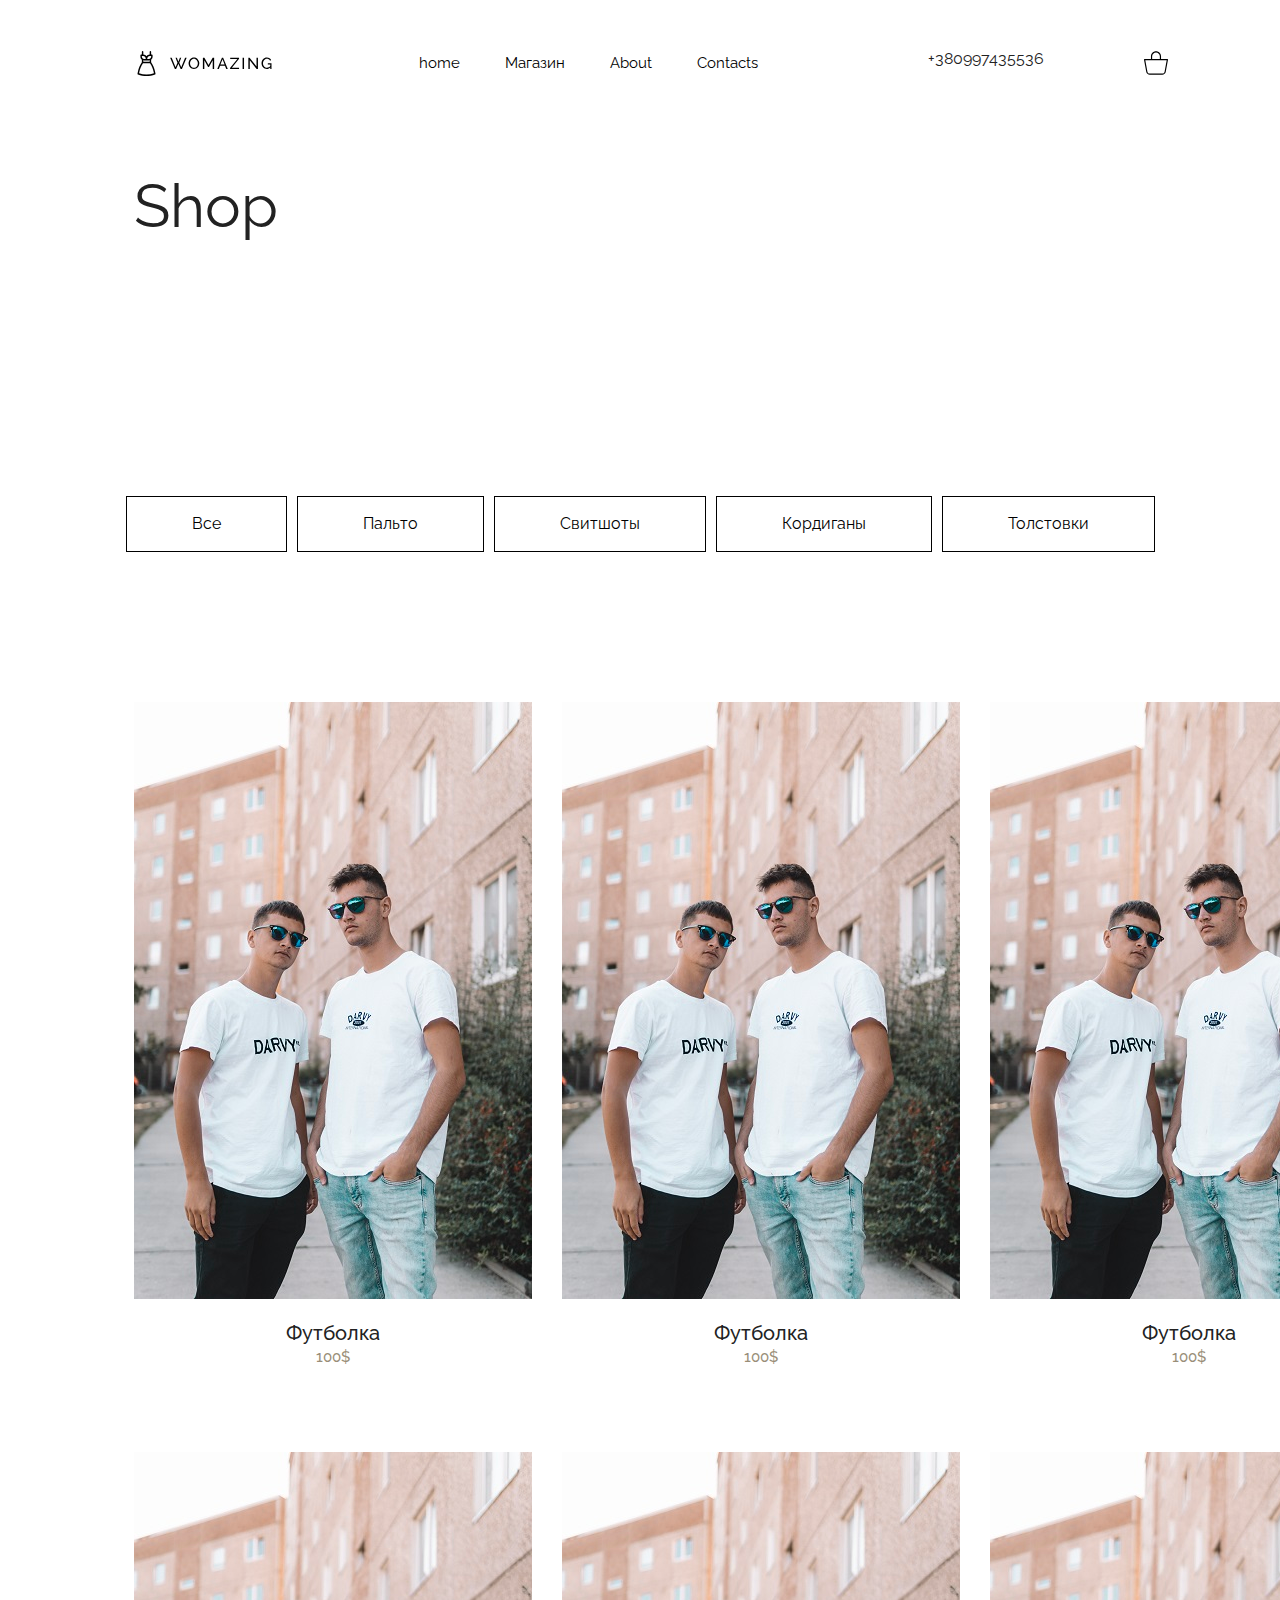
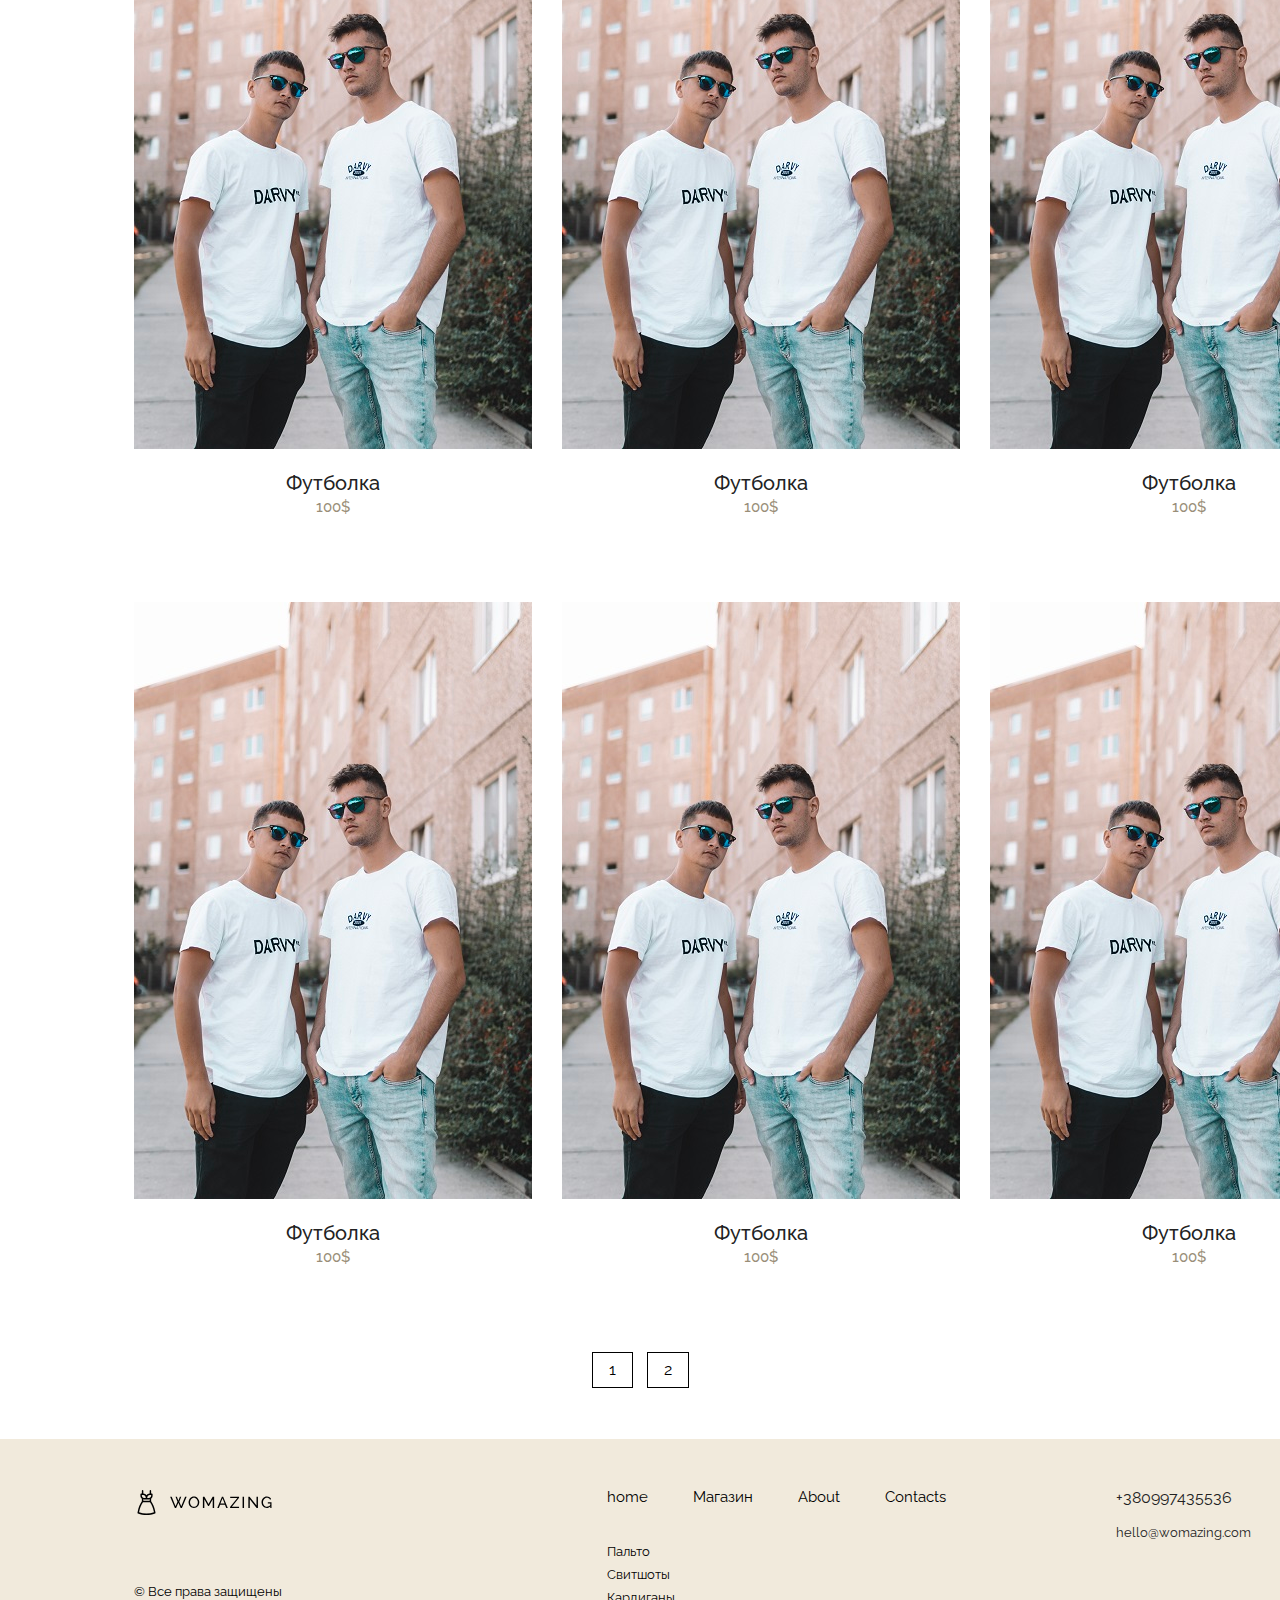
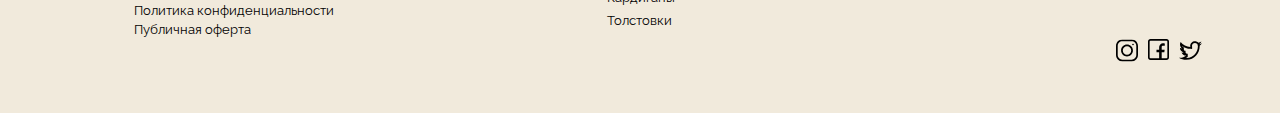
==== shop.html @ a1bfcd03 "Добавляет файлы сайта" ====
<!DOCTYPE html>
<html lang="en">
<head>
    <meta charset="UTF-8">
    <meta http-equiv="X-UA-Compatible" content="IE=edge">
    <meta name="viewport" content="width=device-width, initial-scale=1.0">
    <meta name="viewport" content="width=device-width">
    <link rel="stylesheet" href="css/normalize.css">
    <link rel="stylesheet" href="css/style.css">
    <title>Document</title>
</head>
<body>
    


    <div class="container">

        <div class="header_top">
            <div class="logo">
                <img src="./img/Лого.svg" alt="logo">
            </div>
                
            <nav class="nav">
                <ul class="nav_list">
                    <li class="nav_list_item"><a href="./index.html" class="link">home</a></li>
                    <li class="nav_list_item"><a href="./shop.html" class="link">Магазин</a></li>
                    <li class="nav_list_item"><a href="./about.html" class="link">About</a></li>
                    <li class="nav_list_item"><a href="./contacts.html" class="link">Contacts</a></li>
                </ul>
            
                <div class="phone_number">
                    +380997435536
                </div>
                <div class="basket">
                    <img src="./img/basket.svg">
                </div> 
            </nav>

            <button>
                <span class="btn"></span>
            </button>

            <div class="mobile_menu">
                <div class="menu">  

                    <ul class="menu_list">       
                    <li><a href="./index.html">Home</a></li>
                    <li><a href="./shop.html">Shop</a></li>
                    <li><a href="./about.html">About</a></li>
                    <li><a href="./contacts.html">Contacts</a></li>                               
                    </ul> 

                    <div class="info_for_user">
                        <div class="phone_number">
                            +380997435536
                        </div>
                        <div class="basket">
                            <img src="./img/basket.svg">
                        </div>
                    </div>

                </div> 
            </div>

        </div>


        <h1 class="page_name">Shop</h1>
          <div class="link_price">
             <ul class="links">
                <li class="link_item"><a>Все</a></li>
                <li class="link_item"><a>Пальто</a></li>
                <li class="link_item"><a>Свитшоты</a></li>
                <li class="link_item"><a>Кордиганы</a></li>
                <li class="link_item"><a>Толстовки</a></li>
             </ul>
          </div>

         <div class="colection">
            <div class="colection_item">
                <div class="photo">
                <img src="./img/_DSC0286.jpg"> 
                </div>
                <p class="name">Футболка </p>
                <p class="price">100$</p>
            </div>
            <div class="colection_item">
                <div class="photo">
                <img src="./img/_DSC0286.jpg"> 
                </div>
                <p class="name">Футболка </p>
                <p class="price">100$</p>
            </div>
            <div class="colection_item">
                <div class="photo">
                <img src="./img/_DSC0286.jpg"> 
                </div>
                <p class="name">Футболка </p>
                <p class="price">100$</p>
            </div>
         </div>
         
         <div class="colection">
            <div class="colection_item">
                <div class="photo">
                <img src="./img/_DSC0286.jpg"> 
                </div>
                <p class="name">Футболка </p>
                <p class="price">100$</p>
            </div>
            <div class="colection_item">
                <div class="photo">
                <img src="./img/_DSC0286.jpg"> 
                </div>
                <p class="name">Футболка </p>
                <p class="price">100$</p>
            </div>
            <div class="colection_item">
                <div class="photo">
                <img src="./img/_DSC0286.jpg"> 
                </div>
                <p class="name">Футболка </p>
                <p class="price">100$</p>
            </div>
         </div>

         <div class="colection">
            <div class="colection_item">
                <div class="photo">
                <img src="./img/_DSC0286.jpg"> 
                </div>
                <p class="name">Футболка </p>
                <p class="price">100$</p>
            </div>
            <div class="colection_item">
                <div class="photo">
                <img src="./img/_DSC0286.jpg"> 
                </div>
                <p class="name">Футболка </p>
                <p class="price">100$</p>
            </div>
            <div class="colection_item">
                <div class="photo">
                <img src="./img/_DSC0286.jpg"> 
                </div>
                <p class="name">Футболка </p>
                <p class="price">100$</p>
            </div>
         </div>
           
         <div class="chapter_number">
              <div class="chapter_link">
                  <div class="chapter one">
                    <a href="#">1</a>
                  </div>
                  <div class="chapter two">
                    <a href="#">2</a>
                  </div>
              </div>
         </div>

    </div>

    <footer class="footer">
        <div class="container">    
          <div class="column_list">
    
             <div class="column_one">
                <div class="logo">
                    <img src="./img/Лого.svg" alt="logo">
                </div>
                 <p><a>© Все права защищены</a></p>
                 <p><a>Политика конфиденциальности</a></p>
                 <p><a>Публичная оферта</a></p>
             </div>
    
             <div class="column_two"> 
                <nav class="nav">
                    <ul class="nav_list">
                        <li class="nav_list_item"><a href="#" class="link">home</a></li>
                        <li class="nav_list_item"><a href="#" class="link">Магазин</a></li>
                        <li class="nav_list_item"><a href="#" class="link">About</a></li>
                        <li class="nav_list_item"><a href="#" class="link">Contacts</a></li>
                    </ul>
                </nav>
                <p><a>Пальто</a></p>
                <p><a>Свитшоты</a></p>
                <p><a>Кардиганы</a></p>
                <p><a>Толстовки</a></p>
             </div>
             <div class="column_tree">
                <div class="phone_number_foot">
                    +380997435536
                </div>
                <p>hello@womazing.com</p>
                <div class="social">
                    <a href="#"><img src="./img/social 1.svg"></a>
                    <a href="#"><img src="./img/social 2.svg"></a>
                    <a href="#"><img src="./img/social 3.svg"></a>
                </div>
             </div>
    
          </div>
        </div>
    </footer>
    
    
    <script src="js/script.js"></script>
</body>
</html>
---- css/style.css ----
@font-face {
    font-family: Raleway;
    src: url(../fonts/Raleway-Bold.ttf);
    font-style: normal;
    font-weight: 700;
    font-display: swap;
}
@font-face {
    font-family: Raleway;
    src: url(../fonts/Raleway-Medium.ttf);
    font-style: normal;
    font-weight: 500;
    font-display: swap;
}
@font-face {
    font-family: Raleway;
    src: url(../fonts/Raleway-Regular.ttf);
    font-style: normal;
    font-weight: 400;
    font-display: swap;
}


body{
    font-family: Raleway;
}
a{
    text-decoration: none;
    color: #000000;
    display: block;
}
.no-scroll{
    overflow: hidden;
}
.container{
    max-width: 1254px;
    margin: 0px auto;
    padding: 51px 134px;
}

.but{
    color: #fff;
    display: inline-block;
    padding: 25px 50px;
    background-color: #6E9C9F;
    transition: ease-in-out 400ms;
}
.button{
    text-align: center;
     position: relative;
}
.dark::before{
    content: "";
    position: absolute;
    width: 67px;
    height: 66px;
    background: rgba(110, 156, 159, 0.1);
    background-image: url("../img/Vector 1.svg");
    background-repeat: no-repeat;
    background-position: center ;
    top: 0;
    left: 100px;
}
   
.dark:hover{
    background-color:#509498;
}
.ligth:hover{
    background-color: #509498;
}
 
/* Mobile menu */


button{
    display: none;
    height: 25px;
    padding: 0;
    border: none;
    background: none;
    z-index: 8;
}
.btn{
    width: 42px;
    height: 5px;
    background-color: black;
    border: none;
    display: block;
    position: relative;
}
.btn::before{
    content: "";
    width: 42px;
    height: 5px;
    background-color: black;
    border: none;
    position: absolute;
    bottom: 10px;
    right: 0;
}
.btn::after{
    content: "";
    width: 42px;
    height: 5px;
    background-color: black;
    border: none;
    position: absolute;
    top: 10px;
    right: 0;
}
.btn-close .btn{
  background-color: transparent;
}
.btne .btn::before{
    -webkit-transform: rotate(45deg);
        -ms-transform: rotate(45deg);
            transform: rotate(45deg);
    top: 35px;
}
.btn .btn::after{
    -webkit-transform: rotate(-45deg);
        -ms-transform: rotate(-45deg);
            transform: rotate(-45deg);
    top: 35px;
}
.mobile_menu{
    position: fixed;
    display: none;
    top: 0;
    right: 0;
    width: 320px;
    height: 100%;
    background-color: #F1EADC;
;
    padding: 70px 70px 50px 30px;
}

.mobile_menu .menu ul{
    -webkit-box-orient: vertical;
    -webkit-box-direction: normal;
        -ms-flex-direction: column;
            flex-direction: column;
    margin-left: 20px;
    margin-bottom: 120px;
}
.mobile_menu .menu ul li{
    margin-bottom: 25px;
    margin-left: 36px;
}
.info_for_user{
    display: flex;
    margin-left: 50px
}

/* Header */
    
.header{
    margin-bottom: 130px;
}
.header_top{
    display: flex;
    justify-content: space-between;
    margin-bottom: 40px;
}
.logo{
    margin-right: 146px;
}
.nav{
    display: flex;
    z-index: 2;
}
.nav_list{
    list-style: none;
    display: flex;
    column-gap: 45px;
    margin-right: 170px;
    align-items: center;
    
}
.link{
    font-size: 15px;
    font-weight: 400;
    color: #000000;
    transition: 0.5s ease-in-out;
}
.link:hover{
    color: #6E9C9F;
    font-weight: 700;
}
.phone_number{
    margin-right: 100px;
}

/*header content */

.header_content{
    display: flex;
    justify-content: space-between;
   flex-wrap: wrap-reverse;
   
}
.bg{
    background:#F1EADC; 
    width: 600px;
    height: 800px;
    position: absolute;
    right: 0;
    top: 0;
    z-index: 1;
}
.header_text{
    margin-top: 168px;
    max-width: 563px;
}
.title{
    font-weight: 500;
    font-size: 55px;
    margin-bottom: 45px;
}
.text{
    font-weight: 400;
    font-size: 20px;
    max-width: 385px;
    margin-bottom: 52px;
    text-align: right;
}
.header_slider{
    z-index: 3;
}
.header_slider img{
    max-width: 100%;
    height: auto;
}

/*Header mobile */
@media only screen and (max-width: 1200px){
    .container{
        padding: 51px 152px;
        margin-left: auto;
        margin-right: auto;
    }
    .header_top{
        display: block;
    }
    .logo{
        text-align: center;
        margin-bottom: 40px;
    }
    .nav_list{
        margin-right: auto;
        margin-left: auto;
        column-gap: 100px;
    }
    
}
@media only screen and (max-width: 900px){

    .header_top{
        display: flex;
        justify-content: space-evenly;
    }
    button{
        display: block;
        margin-left: -15px;
    }
    .mobile_menu_active{
        display: -webkit-box;
        display: -ms-flexbox;
        display: flex;
        z-index: 7;
    }
    .nav{
        display: none;
    }
}
@media only screen and (max-width: 600px){
    .container{
        padding-left: 10px;
        padding-right: 10px;
    }
}
@media only screen and (max-width: 400px){
    
    .header_text{
        margin-top: 20px;
        width: auto;
    }
    .title{
        font-size: 45px;
    }
    .text{
        text-align: left;
    }
    .dark{
        display: block;
    }
}



/* main */

.colection_list{
    margin-bottom: 130px;
}
.title_name{
font-size: 40px;
font-weight: 500;
margin-bottom: 92px;
}
.colection{
    display: flex;
    justify-content: space-evenly;
    column-gap: 30px;
}
.colection_item{
    text-align: center;
    margin-bottom: 87px;
}
.photo{
    margin-bottom: 24px;
}
.name{
    font-weight: 500;
    font-size: 20px;
    margin-bottom: 7px;
}
.price{
    font-weight: 500;
    font-size: 15px;
    color: #998E78;
}
.light{
    background: #fff;
    color: #6E9C9F;
    border: 1px solid #6E9C9F;
   
}
.light:hover{
    background:#509498;
    color: #fff;
}


.benefist_list{
    display: flex;
    flex-wrap: wrap;
    justify-content: space-evenly;
    column-gap: 30px;
}
.benefist_item{
    width: 350px;
    padding-right: 45px;
}
.picture{
    margin-bottom: 37px;
}
.benefist_name{
    font-weight: 500;
    font-size: 25px;
    letter-spacing: 0.02em;
    line-height: 23px;
    text-align: left;
    margin-bottom: 24px;
}
.about{
    width: 305px;
    font-weight: 500;
    font-size: 17px;
}

/*main Mobile*/

@media only screen and (max-width: 950px){
    
    .colection{
        flex-wrap: wrap;
    }
    .benefist_list{
        text-align: center;
    }
    .benefist_item{
        width: auto;
        margin-bottom: 50px;
        padding: 0;
    }
    .benefist_name{
        text-align: center;
    }
}
@media only screen and (max-width: 400px){
    
    .title_name{
        font-size: 36px;
        text-align: center;
    }
}

/*foter*/

.footer{
    background: #F1EADC;
}
.column_list{
    display: flex;
    justify-content: space-evenly;
}
.column_list p{
    font-weight: 400;
    font-size: 13px;
    margin-bottom: 10px;
}

.column_one{
    margin-right: 188px;
}
.column_one p {
    margin-bottom: 6px;
}
.column_one .logo{
    margin-bottom: 70px;
}
.column_two .nav_list{
    margin-bottom: 40px;
}
.column_tree .phone_number_foot{
    margin-bottom: 20px;
}
.social{
    display: flex;
    margin-top: 100px;
    gap: 10px
}

/* footer Mobile */

@media only screen and (max-width: 1230px){

    .column_two .nav_list{
        display: none;
    }
    .column_two{
        margin-right: 200px;
    }
    .bg{
        display: none;
    }
}
@media only screen and (max-width: 1130px){

    .column_list{
        flex-wrap: wrap;
        flex-direction: column;
    }
    .column_one{
        margin-bottom: 20px;
        text-align: center;
        margin-right: 0;
    }
    .column_one .logo{
        margin-right: 20px;
    }
    .column_two{
        margin-bottom: 60px;
        text-align: center;
        margin-right: 0;
    }
    .column_list p {
        font-size: 15px;
    }
    .column_tree{
        text-align: center;
    }
    .column_tree .social{
        justify-content: center;
    }
}




/*Shop Page*/

.page_name{
    margin-bottom: 260px;
    margin-top: 100px;
    font-size: 60px;
}
.link_price{
    margin-bottom: 150px;;
}
.links{
    display: flex;
    column-gap: 10px;
    justify-content: center;
}
.link_item{
    border: 1px solid #000000;
    padding: 19px 65px;
    transition: 400ms ease-in-out;
}
.link_item:hover{
    background-color: #000000;
    color: #F1EADC;
}
.chapter_link{
    display: flex;
    justify-content: center;
    column-gap: 14px;
}
.chapter{
    border: 1px solid #000000;
    padding: 9px 16px;
    transition: ease-in-out 300ms;
}
.chapter:hover{
    background: #000000;
}
.chapter:active{
    background: #000000;
}
@media only screen and (max-width: 1262px){

    .colection{
        flex-wrap: wrap;
    }
}
@media only screen and (max-width: 1030px){

    .links{
        flex-wrap: wrap;
    }
    .link_item{
        margin-bottom: 25px
    }
}



/* About Page */

.conection{
    display: flex;
    flex-wrap: wrap;
    justify-content: center;
    column-gap: 111px;
    margin-bottom: 130px    ;
}
.conection_name{
    margin-bottom: 19px;
}

/* Contacts Page */
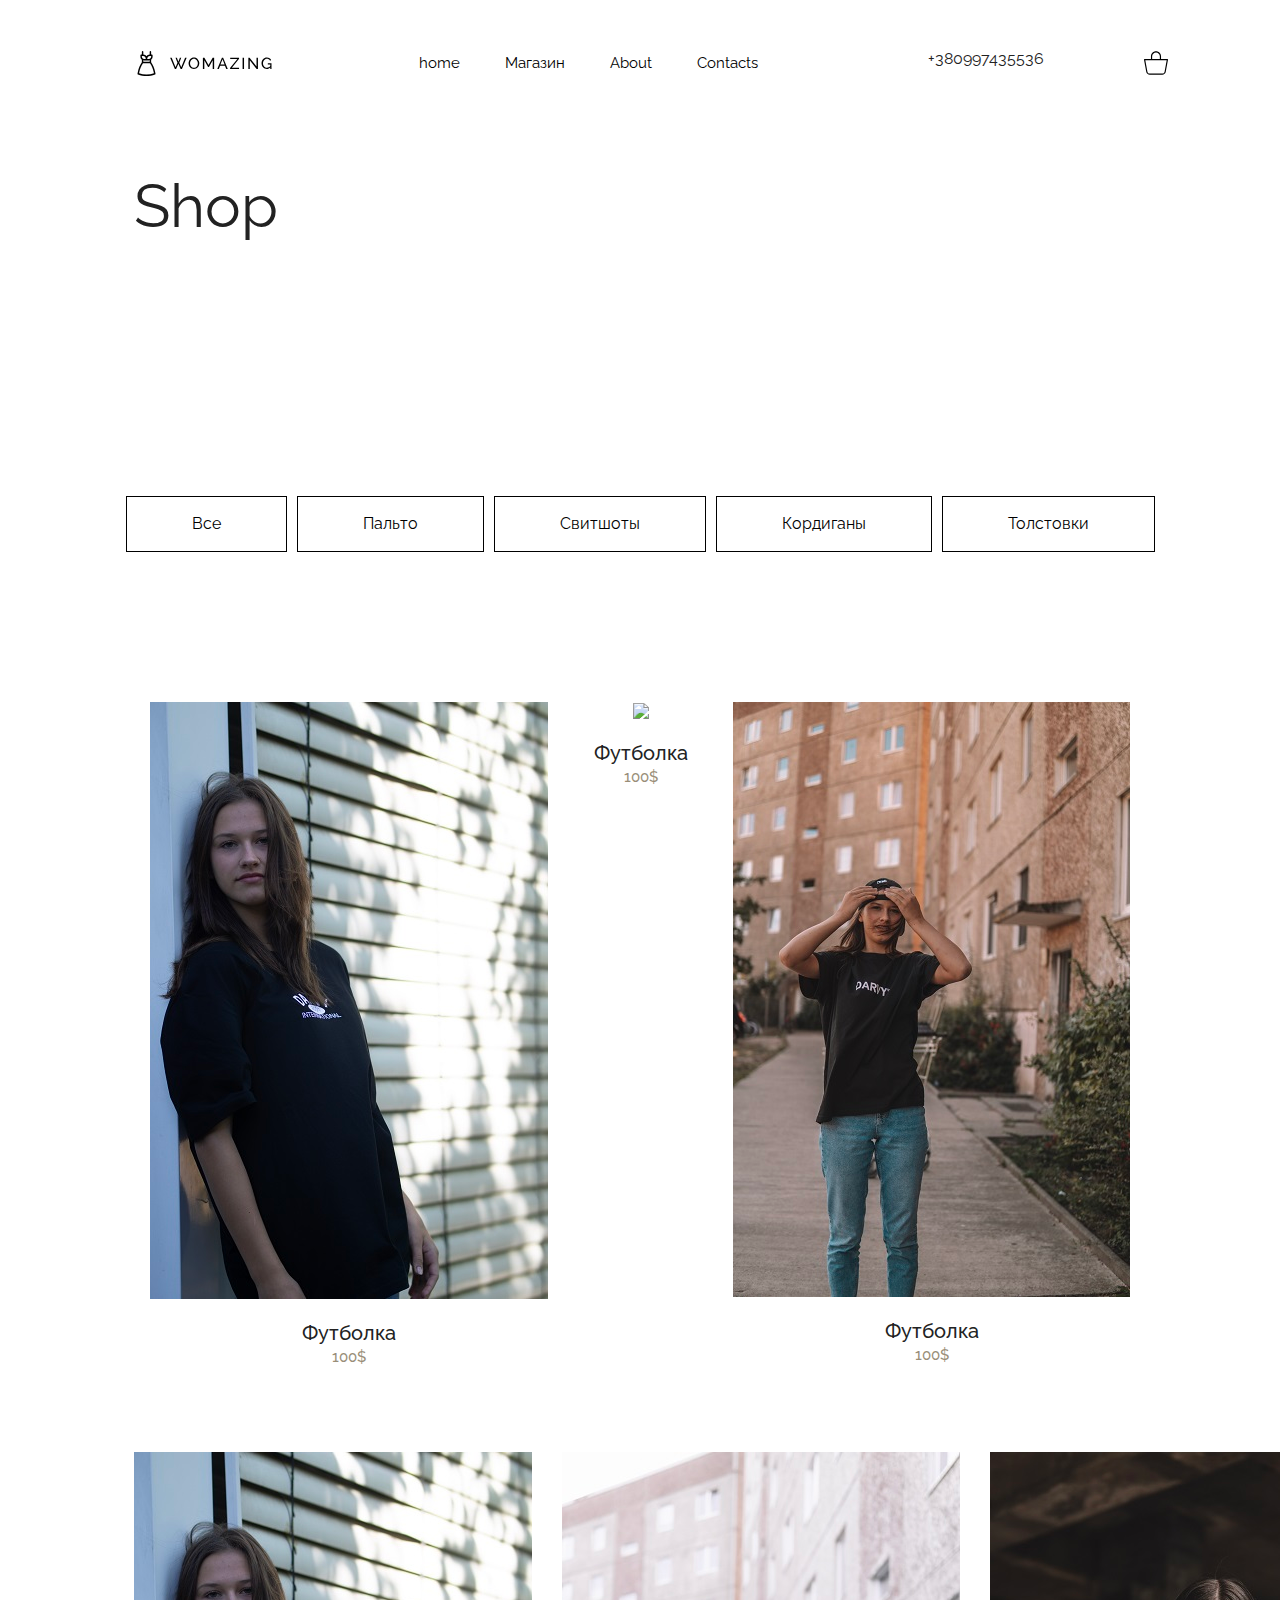
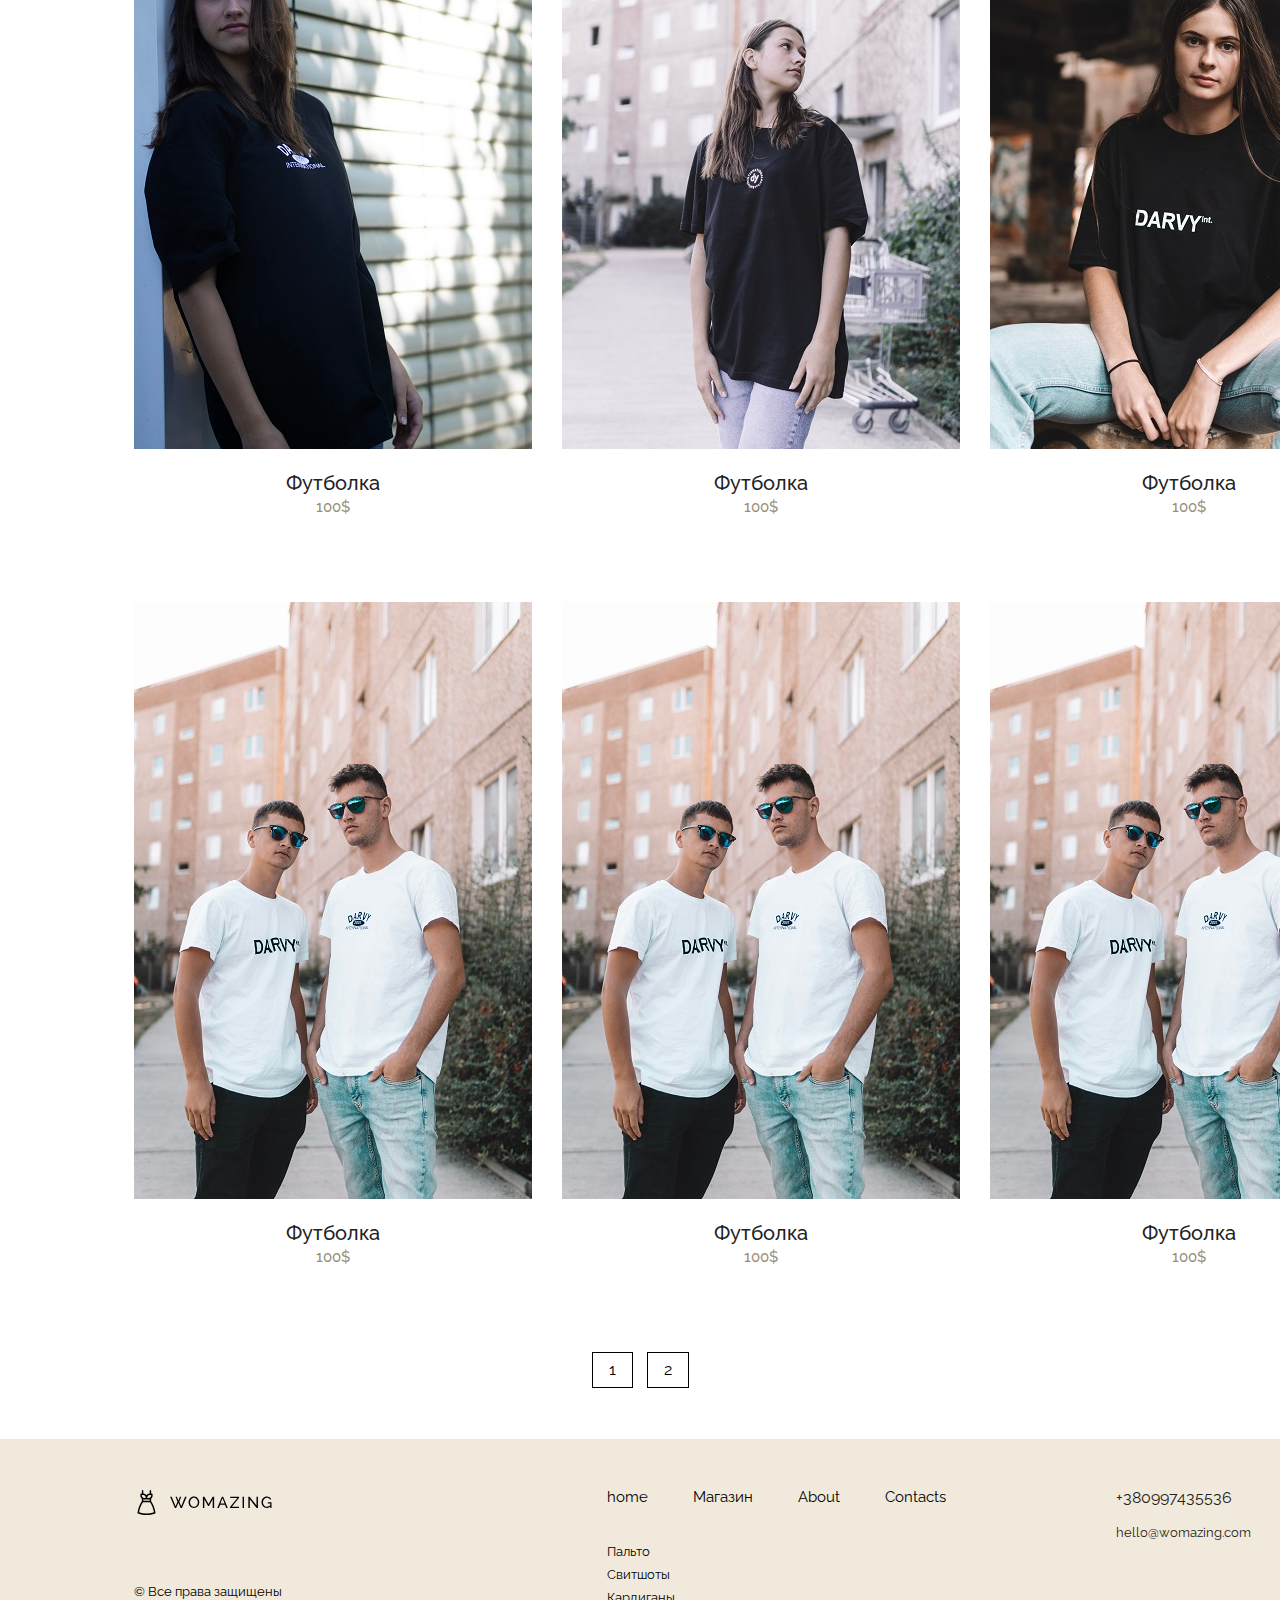
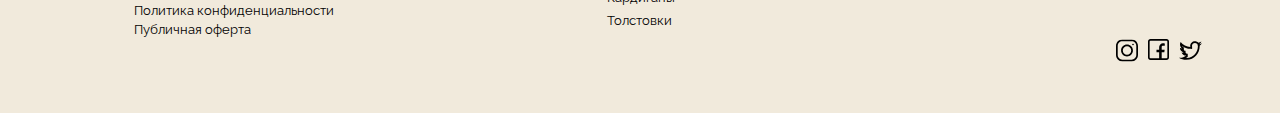
==== commit 07ae5e95: "добавил" ====
--- a/shop.html
+++ b/shop.html
@@ -68,7 +68,7 @@
         <h1 class="page_name">Shop</h1>
           <div class="link_price">
              <ul class="links">
-                <li class="link_item"><a>Все</a></li>
+                <li class="link_item"><a href="#">Все</a></li>
                 <li class="link_item"><a>Пальто</a></li>
                 <li class="link_item"><a>Свитшоты</a></li>
                 <li class="link_item"><a>Кордиганы</a></li>
@@ -79,21 +79,21 @@
          <div class="colection">
             <div class="colection_item">
                 <div class="photo">
-                <img src="./img/_DSC0286.jpg"> 
-                </div>
-                <p class="name">Футболка </p>
-                <p class="price">100$</p>
-            </div>
-            <div class="colection_item">
-                <div class="photo">
-                <img src="./img/_DSC0286.jpg"> 
-                </div>
-                <p class="name">Футболка </p>
-                <p class="price">100$</p>
-            </div>
-            <div class="colection_item">
-                <div class="photo">
-                <img src="./img/_DSC0286.jpg"> 
+                <img src="./img/фото3.jpg"> 
+                </div>
+                <p class="name">Футболка </p>
+                <p class="price">100$</p>
+            </div>
+            <div class="colection_item">
+                <div class="photo">
+                <img src="./img/фото1.jpg"> 
+                </div>
+                <p class="name">Футболка </p>
+                <p class="price">100$</p>
+            </div>
+            <div class="colection_item">
+                <div class="photo">
+                <img src="./img/фото2.jpg"> 
                 </div>
                 <p class="name">Футболка </p>
                 <p class="price">100$</p>
@@ -103,21 +103,21 @@
          <div class="colection">
             <div class="colection_item">
                 <div class="photo">
-                <img src="./img/_DSC0286.jpg"> 
-                </div>
-                <p class="name">Футболка </p>
-                <p class="price">100$</p>
-            </div>
-            <div class="colection_item">
-                <div class="photo">
-                <img src="./img/_DSC0286.jpg"> 
-                </div>
-                <p class="name">Футболка </p>
-                <p class="price">100$</p>
-            </div>
-            <div class="colection_item">
-                <div class="photo">
-                <img src="./img/_DSC0286.jpg"> 
+                <img src="./img/фото3.jpg"> 
+                </div>
+                <p class="name">Футболка </p>
+                <p class="price">100$</p>
+            </div>
+            <div class="colection_item">
+                <div class="photo">
+                <img src="./img/фото4.jpg"> 
+                </div>
+                <p class="name">Футболка </p>
+                <p class="price">100$</p>
+            </div>
+            <div class="colection_item">
+                <div class="photo">
+                <img src="./img/фото5.jpg"> 
                 </div>
                 <p class="name">Футболка </p>
                 <p class="price">100$</p>
